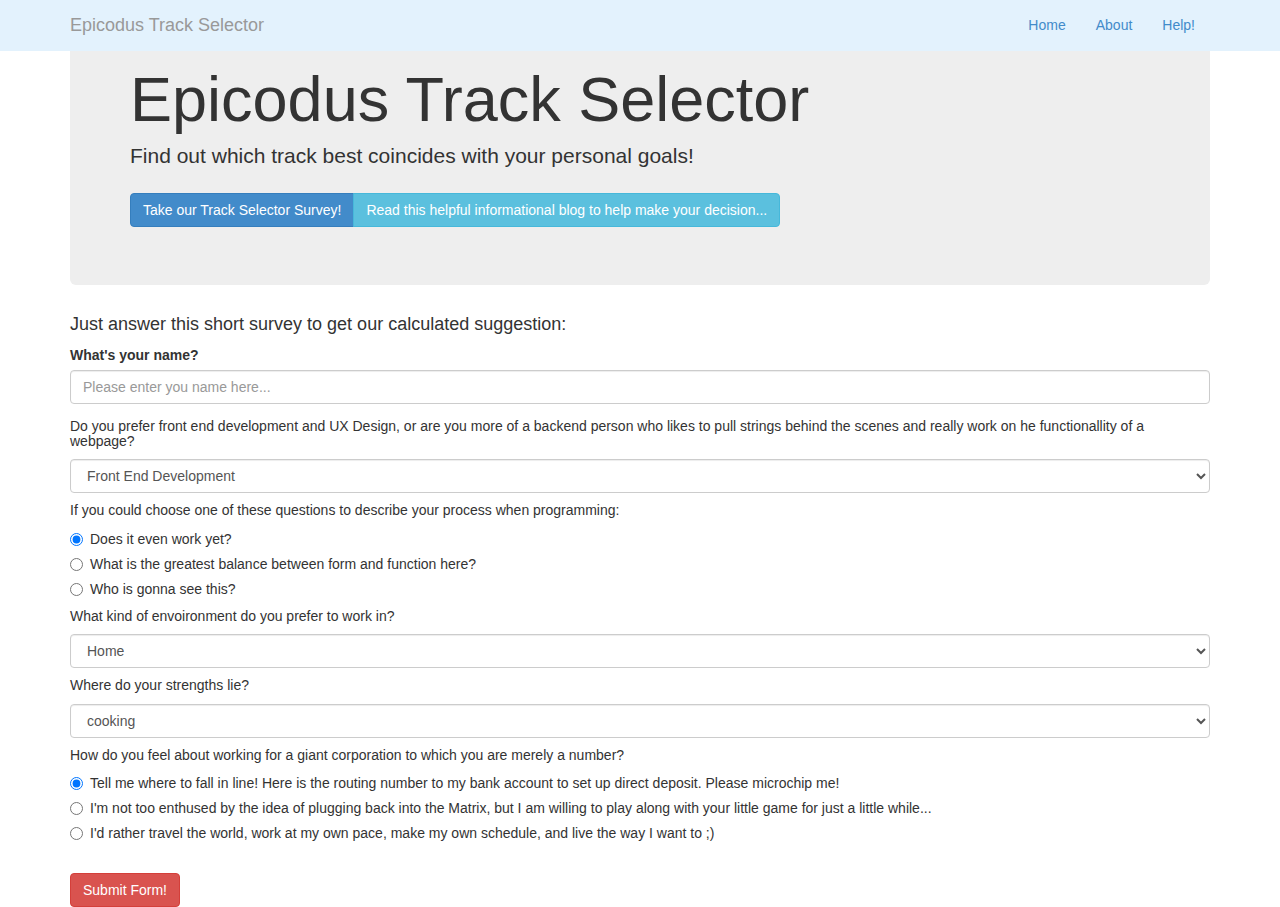
==== index.html @ b301f09a "update HTML to include all values associated with the form, update images for form return value." ====
<!DOCTYPE html>
<html>
  <head>
    <link rel="stylesheet" href="css/bootstrap.min.css" type="text/css">
    <link rel="stylesheet" href="css/styles.css" type="text/css">
    <script src="js/jquery-3.1.0.min.js"></script>
    <script src="js/scripts.js"></script>
    <title>Epicodus Track Selector</title>
    <meta charset="utf-8">
    <title>Epicodus Track Selector</title>
  </head>
  <body>
    <div class="container">
      <div class="navbar navbar-light  navbar-fixed-top" style="background-color: #e3f2fd;">
        <div class="container">
          <button type="button" class="navbar-toggle"   data-toggle="collapse" data-target=".navbar-collapse">
            <span class="icon-bar"></span>
            <span class="icon-bar"></span>
            <span class="icon-bar"></span>
          </button>
          <a class="navbar-brand deluxe text-muted" href="#">Epicodus Track Selector</a>
          <div class="collapse navbar-collapse">
            <ul class="nav navbar-nav navbar-right">
              <li class="active"><a href="#">Home</a></li>
              <li><a href="#">About</a></li>
              <li><a href="#">Help!</a></li>
            </ul>
          </div>
        </div>
      </div>
      <div class="jumbotron">
        <h1 class="deluxe">Epicodus Track Selector</h1>
        <p class="lead">Find out which track best coincides with your personal goals!</p>
        <p class="btn-group">
          <a class="btn btn-primary btn-md" href="#">Take our Track Selector Survey!</a>
          <a class="btn btn-info bt-md" href="#">Read this helpful informational blog to help make your decision...</a>
        </p>
      </div>
      <h4>Just answer this short survey to get our calculated suggestion:</h4>

      <form id="aboutYou">
        <div class="form-group">
          <label for="yourName">What's your name?</label>
          <input id="yourName" class="form-control" type="text" placeholder="Please enter you name here..." required>
        </div>
        <h5>Do you prefer front end development and UX Design, or are you more of a backend person who likes to pull strings behind the scenes and really work on he functionallity of a webpage?</h5>
        <select class="form-control" id="myFrontBack">
          <option value="0">Front End Development</option>
          <option value="1">Back End Development</option>
        </select>
        <h5>If you could choose one of these questions to describe your process when programming: </h5>
        <div class="radio">
          <label>
            <input type="radio" name="myDescriber" value="utility" checked>
          Does it even work yet?
          </label>
        </div>
        <div class="radio">
          <label>
            <input type="radio" name="my#" value="#">
          What is the greatest balance between form and function here?
          </label>
        </div>
        <div class="radio">
          <label>
            <input type="radio" name="my#" value="#">
          Who is gonna see this?
          </label>
        </div>
        <h5>What kind of envoironment do you prefer to work in?</h5>
        <select class="form-control" id="myEnvironment">
          <option value="0">Home</option>
          <option value="1">Cubicle</option>
          <option value="2">Open Flow Office</option>
          <option value="3">Beach</option>
        </select>
        <h5>Where do your strengths lie?</h5>
        <select class="form-control" id="mystrengths">
          <option value="0">cooking</option>
          <option value="1">Mathematics</option>
          <option value="2">Science</option>
          <option value="3">Art</option>
        </select>

        <h5>How do you feel about working for a giant corporation to which you are merely a number?</h5>
        <div class="radio">
          <label>
            <input type="radio" name="mySelfWorth" value="Microchip" checked>
          Tell me where to fall in line! Here is the routing number to my bank account to set up direct deposit.  Please microchip me!
          </label>
        </div>
        <div class="radio">
          <label>
            <input type="radio" name="mySelfWorth" value="Matrix">
          I'm not too enthused by the idea of plugging back into the Matrix, but I am willing to play along with your little game for just a little while...
          </label>
        </div>
        <div class="radio">
          <label>
            <input type="radio" name="mySelfWorth" value="Travel">
          I'd rather travel the world, work at my own pace, make my own schedule, and live the way I want to ;)
          </label>
        </div>

        <br />
        <button type="submit" class="btn btn-danger"> Submit Form!</button>
      </form>
      <div class="result" id="c#Track">
        <h2>PHP/Drupal</h2>
        <div class="row">
          <div class="col-xs-3">
            <img src="img/php.png" alt="#">
          </div>
          <div class="col-xs-9">
            <p>>Quinoa shoreditch salvia tofu man bun, four loko umami celiac yuccie trust fund chambray flexitarian bushwick seitan plaid. Four loko pork belly bicycle rights sartorial whatever poutine. Yr disrupt quinoa freegan poutine. Bicycle rights echo park kitsch ennui man bun, fashion axe whatever microdosing. Sustainable mlkshk stumptown, man braid williamsburg tousled pabst pickled yr everyday carry flexitarian jean shorts. Man bun salvia paleo intelligentsia biodiesel. Schlitz everyday carry freegan, semiotics kombucha helvetica stumptown chia.</</p>
          </div>
        </div>
      </div>
      <div class="result" id="c#Track">
        <h2>C#/.NET</h2>
        <div class="row">
          <div class="col-xs-3">
            <img src="img/c-sharp.png" alt="#">
          </div>
          <div class="col-xs-9">
            <p>Quinoa shoreditch salvia tofu man bun, four loko umami celiac yuccie trust fund chambray flexitarian bushwick seitan plaid. Four loko pork belly bicycle rights sartorial whatever poutine. Yr disrupt quinoa freegan poutine. Bicycle rights echo park kitsch ennui man bun, fashion axe whatever microdosing. Sustainable mlkshk stumptown, man braid williamsburg tousled pabst pickled yr everyday carry flexitarian jean shorts. Man bun salvia paleo intelligentsia biodiesel. Schlitz everyday carry freegan, semiotics kombucha helvetica stumptown chia.</p>
          </div>
        </div>
      </div>

      <div class="result" id="rubyTrack">
        <h2>Our Ruby on Rails Track may be a good fit for you!</h2>
        <div class="row">
          <div class="col-xs-3">
            <img src="img/Ruby.png" alt="#">
          </div>
          <div class="col-xs-9">
            <p>Quinoa shoreditch salvia tofu man bun, four loko umami celiac yuccie trust fund chambray flexitarian bushwick seitan plaid. Four loko pork belly bicycle rights sartorial whatever poutine. Yr disrupt quinoa freegan poutine. Bicycle rights echo park kitsch ennui man bun, fashion axe whatever microdosing. Sustainable mlkshk stumptown, man braid williamsburg tousled pabst pickled yr everyday carry flexitarian jean shorts. Man bun salvia paleo intelligentsia biodiesel. Schlitz everyday carry freegan, semiotics kombucha helvetica stumptown chia.</p>
          </div>
        </div>
      </div>
      <div class="result" id="designTrack">
        <h2>Sounds like you are a Designer!</h2>
        <div class="row">
          <div class="col-xs-3">
            <img src="img/css.png" alt="#">
          </div>
          <div class="col-xs-9">
            <p>You have a passion for asthetic and organization.  Becomeing a front end developer appeals to you because you are excited about how users feel when viewing a website.  You want to be the one who gets to set the mood for each and every user who interacts with a site.  The CSS/Design track seems like a probable fit for you because you are </p>
          </div>
        </div>
      </div>
      <div class="result" id="javaTrack">
        <h2>You may be highly interested in what our Java/Android track has to offer!</h2>
        <div class="row">
          <div class="col-xs-3">
            <img src="img/android.jpeg" alt="#">
          </div>
          <div class="col-xs-9">
            <p>#</p>
          </div>
        </div>
        <div class="result" id="noGo">
          <h2>You should not be taking courses at Epicodus :(</h2>
          <div class="row">
            <div class="col-xs-3">
              <img src="img/kicked-out.png" alt="#">
            </div>
            <div class="col-xs-9">
              <p>#</p>
          </div>
        </div>
      </div>
    </div>
  </body>
</html>
---- css/styles.css ----
.result {
  display: none;
}
.result img {
  width: 100%;
}
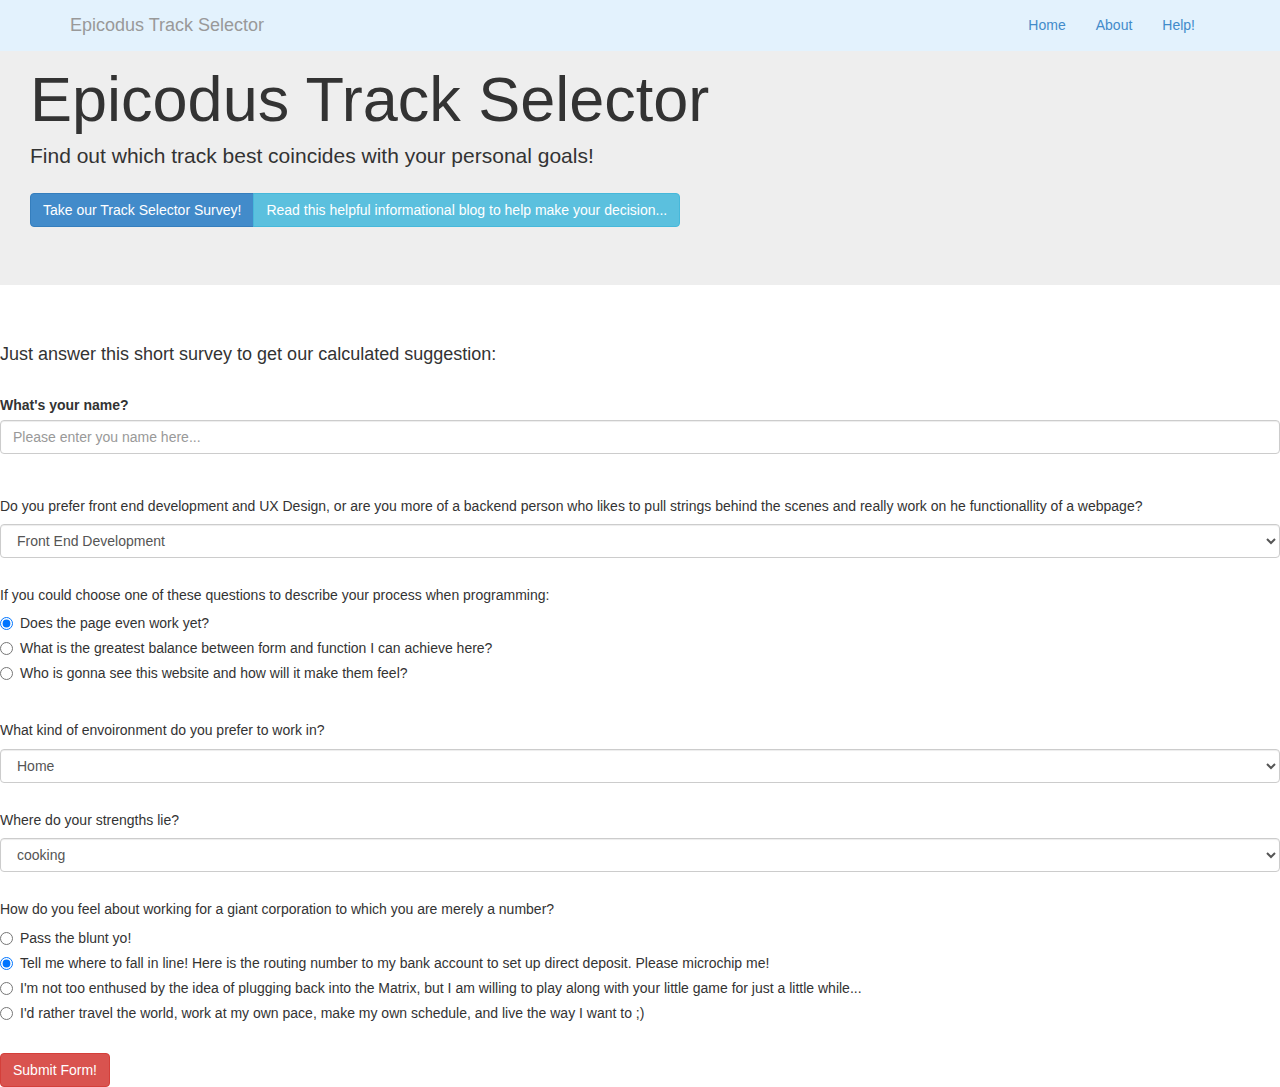
==== commit f25880c5: "add updated README.md file, updated jQuery for answers to form." ====
--- a/index.html
+++ b/index.html
@@ -3,70 +3,84 @@
   <head>
     <link rel="stylesheet" href="css/bootstrap.min.css" type="text/css">
     <link rel="stylesheet" href="css/styles.css" type="text/css">
-    <script src="js/jquery-3.1.0.min.js"></script>
+    <script src="js/jquery-3.1.0.js"></script>
     <script src="js/scripts.js"></script>
-    <title>Epicodus Track Selector</title>
+    <title><img href="img/epicodus-ico.png">Track Suggester</title>
     <meta charset="utf-8">
-    <title>Epicodus Track Selector</title>
   </head>
   <body>
-    <div class="container">
-      <div class="navbar navbar-light  navbar-fixed-top" style="background-color: #e3f2fd;">
-        <div class="container">
-          <button type="button" class="navbar-toggle"   data-toggle="collapse" data-target=".navbar-collapse">
-            <span class="icon-bar"></span>
-            <span class="icon-bar"></span>
-            <span class="icon-bar"></span>
-          </button>
-          <a class="navbar-brand deluxe text-muted" href="#">Epicodus Track Selector</a>
-          <div class="collapse navbar-collapse">
-            <ul class="nav navbar-nav navbar-right">
-              <li class="active"><a href="#">Home</a></li>
-              <li><a href="#">About</a></li>
-              <li><a href="#">Help!</a></li>
-            </ul>
-          </div>
-        </div>
-      </div>
-      <div class="jumbotron">
-        <h1 class="deluxe">Epicodus Track Selector</h1>
-        <p class="lead">Find out which track best coincides with your personal goals!</p>
-        <p class="btn-group">
-          <a class="btn btn-primary btn-md" href="#">Take our Track Selector Survey!</a>
-          <a class="btn btn-info bt-md" href="#">Read this helpful informational blog to help make your decision...</a>
-        </p>
-      </div>
+
+<!--Navbar and Jumbotron-->
+
+    <div class="navbar navbar-light  navbar-fixed-top" style="background-color: #e3f2fd;">
+      <div class="container">
+        <button type="button" class="navbar-toggle"   data-toggle="collapse" data-target=".navbar-collapse">
+          <span class="icon-bar"></span>
+          <span class="icon-bar"></span>
+          <span class="icon-bar"></span>
+        </button>
+        <a class="navbar-brand deluxe text-muted" rel="#" href="img/epicodus.ico.png">Epicodus Track Selector
+        </a>
+        <div class="collapse navbar-collapse">
+          <ul class="nav navbar-nav navbar-right">
+            <li class="active"><a href="#">Home</a></li>
+            <li><a href="#">About</a></li>
+            <li><a href="#">Help!</a></li>
+          </ul>
+        </div>
+      </div>
+    </div>
+    <div class="jumbotron">
+      <h1 class="deluxe">Epicodus Track Selector</h1>
+      <p class="lead">Find out which track best coincides with your personal goals!</p>
+      <p class="btn-group">
+        <a class="btn btn-primary btn-md" id="showForm" href="#">Take our Track Selector Survey!</a>
+        <a class="btn btn-info bt-md" href="http://www.epicodus.com/blog/what-programming-language-should-i-learn">Read this helpful informational blog to help make your decision...</a>
+      </p>
+    </div>
+
+    <br />
+    <div class="survey">
       <h4>Just answer this short survey to get our calculated suggestion:</h4>
 
+<!--Form Begins-->
+
+      <br />
       <form id="aboutYou">
         <div class="form-group">
           <label for="yourName">What's your name?</label>
           <input id="yourName" class="form-control" type="text" placeholder="Please enter you name here..." required>
         </div>
+
+        <br />
         <h5>Do you prefer front end development and UX Design, or are you more of a backend person who likes to pull strings behind the scenes and really work on he functionallity of a webpage?</h5>
         <select class="form-control" id="myFrontBack">
           <option value="0">Front End Development</option>
           <option value="1">Back End Development</option>
         </select>
+
+        <br />
         <h5>If you could choose one of these questions to describe your process when programming: </h5>
         <div class="radio">
           <label>
             <input type="radio" name="myDescriber" value="utility" checked>
-          Does it even work yet?
-          </label>
-        </div>
-        <div class="radio">
-          <label>
-            <input type="radio" name="my#" value="#">
-          What is the greatest balance between form and function here?
-          </label>
-        </div>
-        <div class="radio">
-          <label>
-            <input type="radio" name="my#" value="#">
-          Who is gonna see this?
-          </label>
-        </div>
+          Does the page even work yet?
+          </label>
+        </div>
+        <div class="radio">
+          <label>
+            <input type="radio" name="myDescriber" value="balance">
+          What is the greatest balance between form and function I can achieve here?
+          </label>
+        </div>
+        <div class="radio">
+          <label>
+            <input type="radio" name="myDescriber" value="asthetic">
+          Who is gonna see this website and how will it make them feel?
+          </label>
+        </div>
+
+        <br />
         <h5>What kind of envoironment do you prefer to work in?</h5>
         <select class="form-control" id="myEnvironment">
           <option value="0">Home</option>
@@ -74,6 +88,8 @@
           <option value="2">Open Flow Office</option>
           <option value="3">Beach</option>
         </select>
+
+        <br />
         <h5>Where do your strengths lie?</h5>
         <select class="form-control" id="mystrengths">
           <option value="0">cooking</option>
@@ -82,7 +98,14 @@
           <option value="3">Art</option>
         </select>
 
+        <br />
         <h5>How do you feel about working for a giant corporation to which you are merely a number?</h5>
+        <div class="radio">
+          <label>
+            <input type="radio" name="mySelfWorth" value="Blunts" checked>
+          Pass the blunt yo!
+          </label>
+        </div>
         <div class="radio">
           <label>
             <input type="radio" name="mySelfWorth" value="Microchip" checked>
@@ -105,6 +128,9 @@
         <br />
         <button type="submit" class="btn btn-danger"> Submit Form!</button>
       </form>
+
+<!--Survey Return Section-->
+
       <div class="result" id="c#Track">
         <h2>PHP/Drupal</h2>
         <div class="row">
@@ -116,6 +142,7 @@
           </div>
         </div>
       </div>
+
       <div class="result" id="c#Track">
         <h2>C#/.NET</h2>
         <div class="row">
@@ -139,6 +166,7 @@
           </div>
         </div>
       </div>
+
       <div class="result" id="designTrack">
         <h2>Sounds like you are a Designer!</h2>
         <div class="row">
@@ -150,6 +178,7 @@
           </div>
         </div>
       </div>
+
       <div class="result" id="javaTrack">
         <h2>You may be highly interested in what our Java/Android track has to offer!</h2>
         <div class="row">
@@ -157,17 +186,19 @@
             <img src="img/android.jpeg" alt="#">
           </div>
           <div class="col-xs-9">
-            <p>#</p>
-          </div>
-        </div>
-        <div class="result" id="noGo">
-          <h2>You should not be taking courses at Epicodus :(</h2>
-          <div class="row">
-            <div class="col-xs-3">
-              <img src="img/kicked-out.png" alt="#">
-            </div>
-            <div class="col-xs-9">
-              <p>#</p>
+            <p>Quinoa shoreditch salvia tofu man bun, four loko umami celiac yuccie trust fund chambray flexitarian bushwick seitan plaid. Four loko pork belly bicycle rights sartorial whatever poutine. Yr disrupt quinoa freegan poutine. Bicycle rights echo park kitsch ennui man bun, fashion axe whatever microdosing. Sustainable mlkshk stumptown, man braid williamsburg tousled pabst pickled yr everyday carry flexitarian jean shorts. Man bun salvia paleo intelligentsia biodiesel. Schlitz everyday carry freegan, semiotics kombucha helvetica stumptown chia.</p>
+          </div>
+        </div>
+      </div>
+
+      <div class="result" id="noGo">
+        <h2>You should not be taking courses at Epicodus :(</h2>
+        <div class="row">
+          <div class="col-xs-3">
+            <img src="img/kicked-out.png" alt="#">
+          </div>
+          <div class="col-xs-9">
+            <p>Quinoa shoreditch salvia tofu man bun, four loko umami celiac yuccie trust fund chambray flexitarian bushwick seitan plaid. Four loko pork belly bicycle rights sartorial whatever poutine. Yr disrupt quinoa freegan poutine. Bicycle rights echo park kitsch ennui man bun, fashion axe whatever microdosing. Sustainable mlkshk stumptown, man braid williamsburg tousled pabst pickled yr everyday carry flexitarian jean shorts. Man bun salvia paleo intelligentsia biodiesel. Schlitz everyday carry freegan, semiotics kombucha helvetica stumptown chia.</p>
           </div>
         </div>
       </div>
--- a/css/styles.css
+++ b/css/styles.css
@@ -4,3 +4,6 @@
 .result img {
   width: 100%;
 }
+/*.survey {
+  display: none;
+}
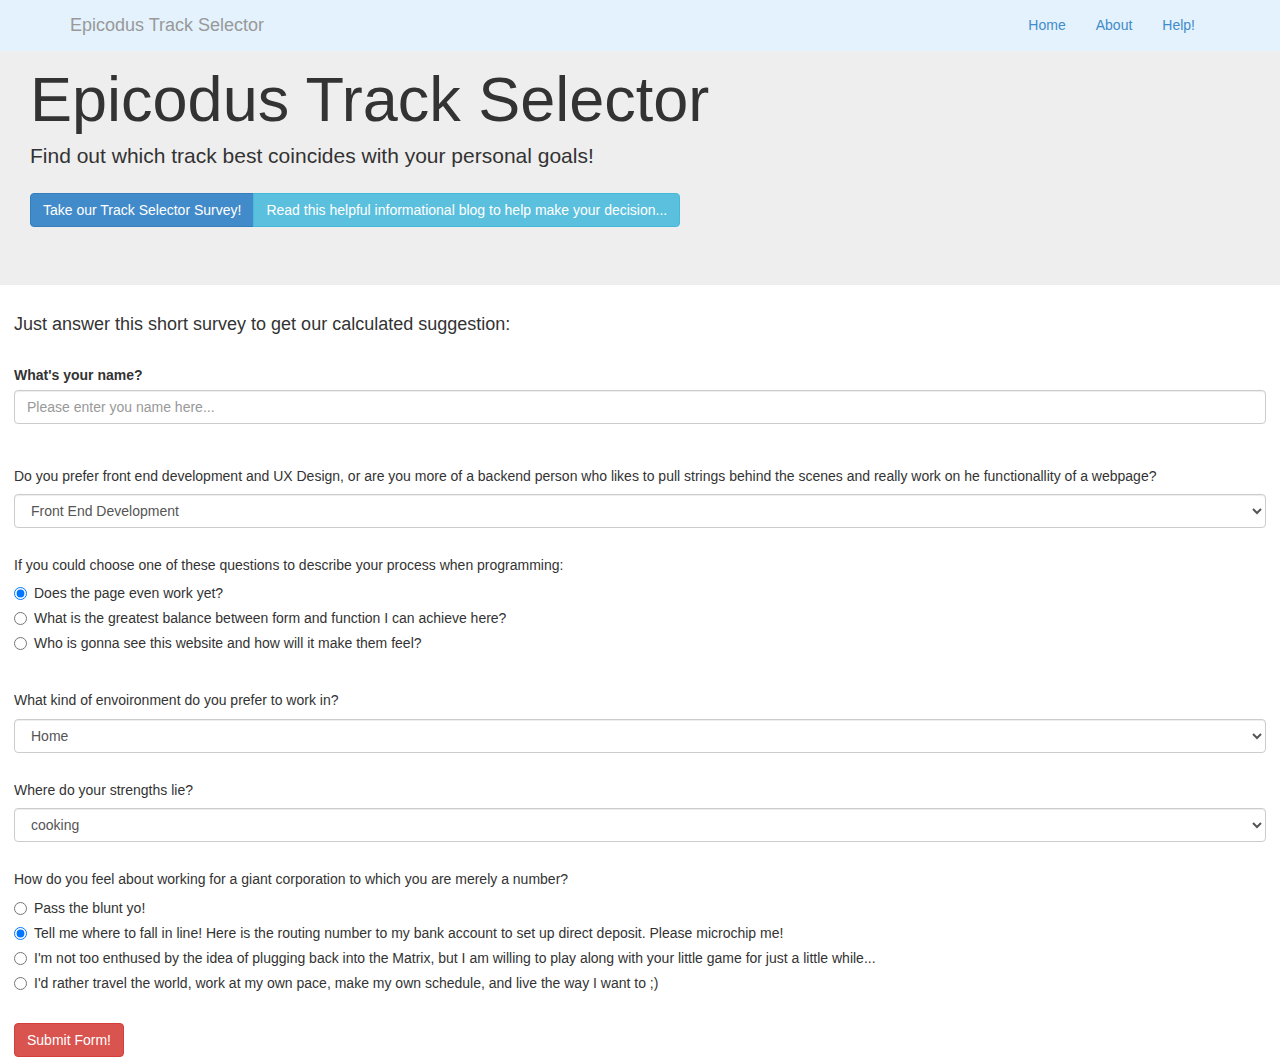
==== commit 40854f4b: "work as submittable version, but I will certainly need to resubmit." ====
--- a/index.html
+++ b/index.html
@@ -5,7 +5,7 @@
     <link rel="stylesheet" href="css/styles.css" type="text/css">
     <script src="js/jquery-3.1.0.js"></script>
     <script src="js/scripts.js"></script>
-    <title><img href="img/epicodus-ico.png">Track Suggester</title>
+    <title >Track Suggester</title>
     <meta charset="utf-8">
   </head>
   <body>
@@ -39,7 +39,6 @@
       </p>
     </div>
 
-    <br />
     <div class="survey">
       <h4>Just answer this short survey to get our calculated suggestion:</h4>
 
@@ -131,7 +130,7 @@
 
 <!--Survey Return Section-->
 
-      <div class="result" id="c#Track">
+      <div class="result" id="phpTrack">
         <h2>PHP/Drupal</h2>
         <div class="row">
           <div class="col-xs-3">
@@ -143,7 +142,7 @@
         </div>
       </div>
 
-      <div class="result" id="c#Track">
+      <div class="result" id="cSharpTrack">
         <h2>C#/.NET</h2>
         <div class="row">
           <div class="col-xs-3">
--- a/css/styles.css
+++ b/css/styles.css
@@ -4,6 +4,8 @@
 .result img {
   width: 100%;
 }
-/*.survey {
-  display: none;
+.survey {
+  margin-left: 1em;
+  margin-right: 1em;
 }
+  /*display: none;
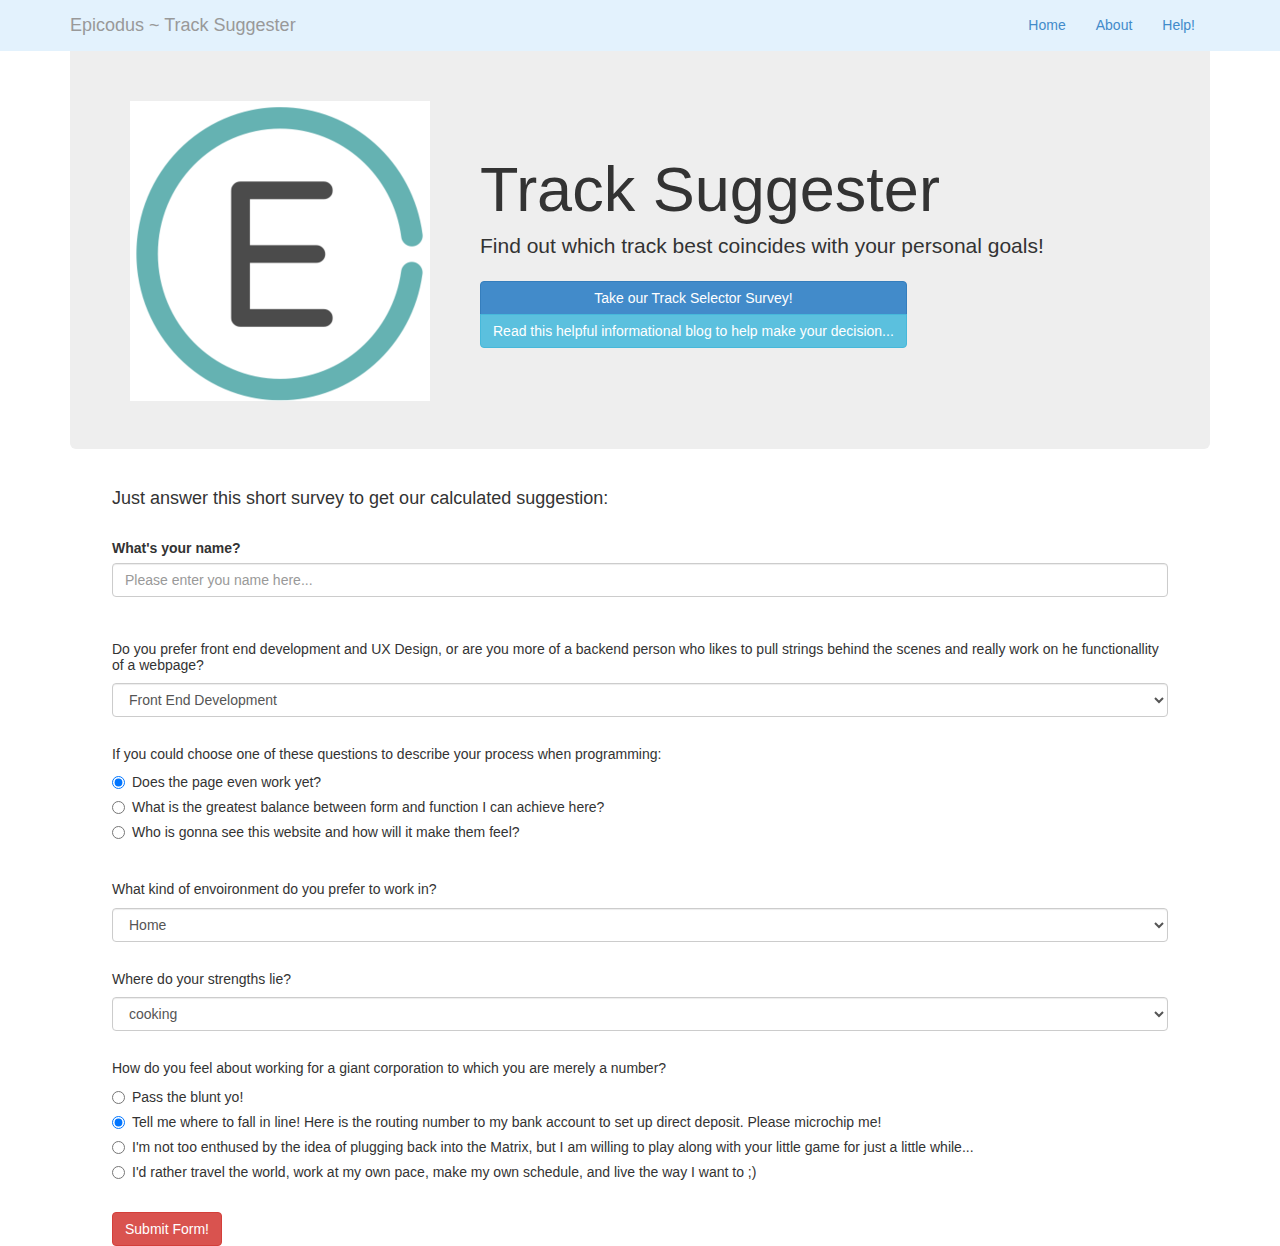
==== commit f7f2bb18: "update jumbotron with Epicodus logo, update styling in header and jumbotron." ====
--- a/index.html
+++ b/index.html
@@ -19,7 +19,7 @@
           <span class="icon-bar"></span>
           <span class="icon-bar"></span>
         </button>
-        <a class="navbar-brand deluxe text-muted" rel="#" href="img/epicodus.ico.png">Epicodus Track Selector
+        <a class="navbar-brand deluxe text-muted" rel="#" href="img/epicodus.ico.png">Epicodus ~ Track Suggester
         </a>
         <div class="collapse navbar-collapse">
           <ul class="nav navbar-nav navbar-right">
@@ -30,15 +30,23 @@
         </div>
       </div>
     </div>
-    <div class="jumbotron">
-      <h1 class="deluxe">Epicodus Track Selector</h1>
-      <p class="lead">Find out which track best coincides with your personal goals!</p>
-      <p class="btn-group">
-        <a class="btn btn-primary btn-md" id="showForm" href="#">Take our Track Selector Survey!</a>
-        <a class="btn btn-info bt-md" href="http://www.epicodus.com/blog/what-programming-language-should-i-learn">Read this helpful informational blog to help make your decision...</a>
-      </p>
+    <div class="container">
+      <div class="jumbotron" id="top">
+        <div class="row">
+          <div class="col-lg-4">
+            <img src="img/epicodus-ico.png">
+          </div>
+          <div class="col-lg-8">
+            <h1 class="deluxe">Track Suggester</h1>
+            <p class="lead">Find out which track best coincides with your personal goals!</p>
+            <p class="btn-group-vertical">
+              <a class="btn btn-primary btn-md" id="showForm" href="#">Take our Track Selector Survey!</a>
+              <a class="btn btn-info bt-md" href="http://www.epicodus.com/blog/what-programming-language-should-i-learn">Read this helpful informational blog to help make your decision...</a>
+            </p>
+          </div>
+        </div>
+      </div>
     </div>
-
     <div class="survey">
       <h4>Just answer this short survey to get our calculated suggestion:</h4>
 
--- a/css/styles.css
+++ b/css/styles.css
@@ -5,7 +5,15 @@
   width: 100%;
 }
 .survey {
-  margin-left: 1em;
-  margin-right: 1em;
+  margin-left: 8em;
+  margin-right: 8em;
+}
+
+#top img{
+  margin-top: 2.5em;
+}
+
+#top h1 {
+  margin-top: 1.75em;
 }
   /*display: none;
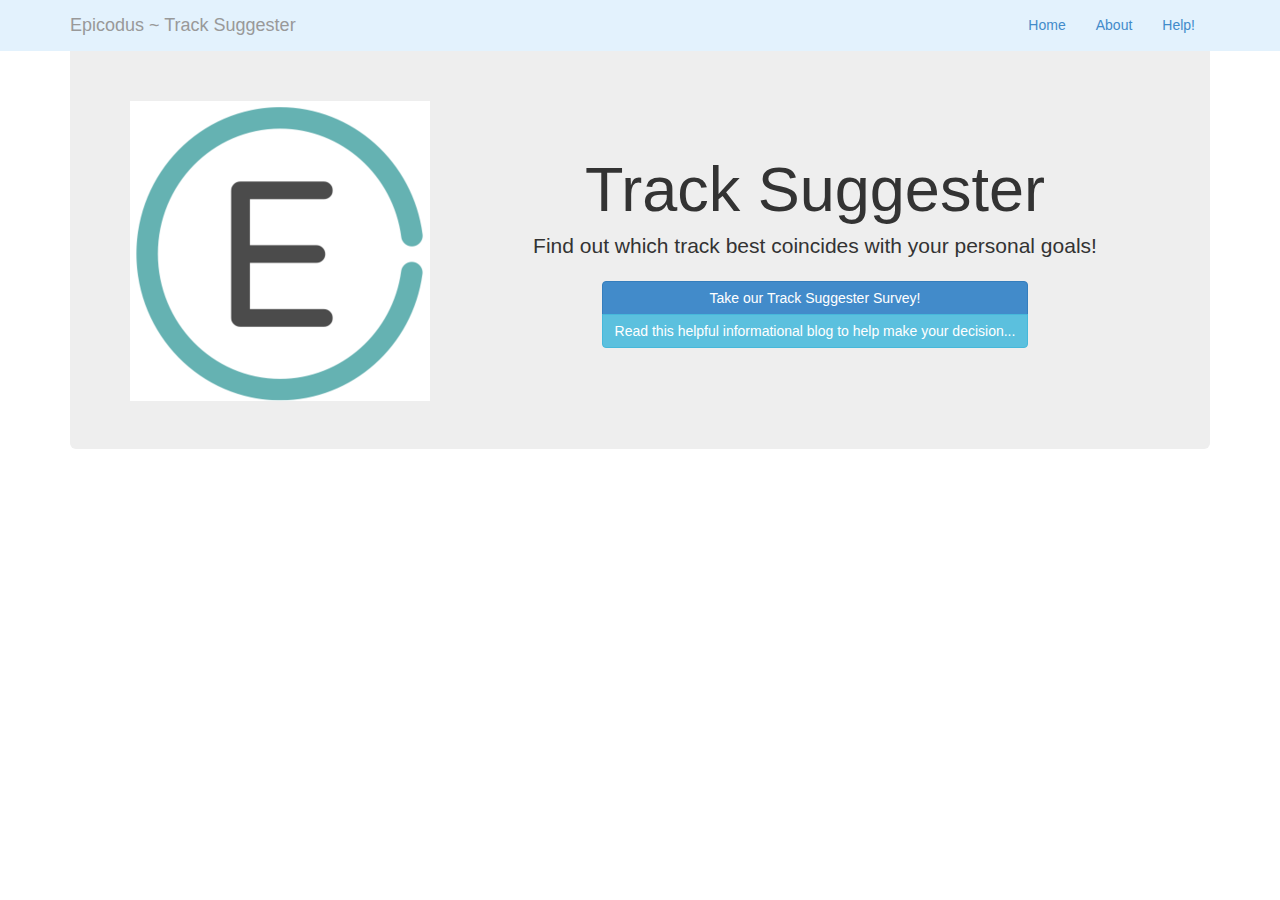
==== commit 102d3d83: "update navbar menu items to link correctly with destinations." ====
--- a/index.html
+++ b/index.html
@@ -23,9 +23,9 @@
         </a>
         <div class="collapse navbar-collapse">
           <ul class="nav navbar-nav navbar-right">
-            <li class="active"><a href="#">Home</a></li>
-            <li><a href="#">About</a></li>
-            <li><a href="#">Help!</a></li>
+            <li class="active"><a href="http://www.epicodus.com/">Home</a></li>
+            <li><a href="README.md">About</a></li>
+            <li><a href="help.html">Help!</a></li>
           </ul>
         </div>
       </div>
@@ -40,101 +40,118 @@
             <h1 class="deluxe">Track Suggester</h1>
             <p class="lead">Find out which track best coincides with your personal goals!</p>
             <p class="btn-group-vertical">
-              <a class="btn btn-primary btn-md" id="showForm" href="#">Take our Track Selector Survey!</a>
+              <a class="btn btn-primary btn-md" href="#textModal" data-toggle="modal" id="work form-group">Take our Track Suggester Survey!</a>
               <a class="btn btn-info bt-md" href="http://www.epicodus.com/blog/what-programming-language-should-i-learn">Read this helpful informational blog to help make your decision...</a>
             </p>
           </div>
         </div>
       </div>
     </div>
-    <div class="survey">
-      <h4>Just answer this short survey to get our calculated suggestion:</h4>
-
-<!--Form Begins-->
-
-      <br />
-      <form id="aboutYou">
-        <div class="form-group">
-          <label for="yourName">What's your name?</label>
-          <input id="yourName" class="form-control" type="text" placeholder="Please enter you name here..." required>
-        </div>
-
-        <br />
-        <h5>Do you prefer front end development and UX Design, or are you more of a backend person who likes to pull strings behind the scenes and really work on he functionallity of a webpage?</h5>
-        <select class="form-control" id="myFrontBack">
-          <option value="0">Front End Development</option>
-          <option value="1">Back End Development</option>
-        </select>
-
-        <br />
-        <h5>If you could choose one of these questions to describe your process when programming: </h5>
-        <div class="radio">
-          <label>
-            <input type="radio" name="myDescriber" value="utility" checked>
-          Does the page even work yet?
-          </label>
-        </div>
-        <div class="radio">
-          <label>
-            <input type="radio" name="myDescriber" value="balance">
-          What is the greatest balance between form and function I can achieve here?
-          </label>
-        </div>
-        <div class="radio">
-          <label>
-            <input type="radio" name="myDescriber" value="asthetic">
-          Who is gonna see this website and how will it make them feel?
-          </label>
-        </div>
-
-        <br />
-        <h5>What kind of envoironment do you prefer to work in?</h5>
-        <select class="form-control" id="myEnvironment">
-          <option value="0">Home</option>
-          <option value="1">Cubicle</option>
-          <option value="2">Open Flow Office</option>
-          <option value="3">Beach</option>
-        </select>
-
-        <br />
-        <h5>Where do your strengths lie?</h5>
-        <select class="form-control" id="mystrengths">
-          <option value="0">cooking</option>
-          <option value="1">Mathematics</option>
-          <option value="2">Science</option>
-          <option value="3">Art</option>
-        </select>
-
-        <br />
-        <h5>How do you feel about working for a giant corporation to which you are merely a number?</h5>
-        <div class="radio">
-          <label>
-            <input type="radio" name="mySelfWorth" value="Blunts" checked>
-          Pass the blunt yo!
-          </label>
-        </div>
-        <div class="radio">
-          <label>
-            <input type="radio" name="mySelfWorth" value="Microchip" checked>
-          Tell me where to fall in line! Here is the routing number to my bank account to set up direct deposit.  Please microchip me!
-          </label>
-        </div>
-        <div class="radio">
-          <label>
-            <input type="radio" name="mySelfWorth" value="Matrix">
-          I'm not too enthused by the idea of plugging back into the Matrix, but I am willing to play along with your little game for just a little while...
-          </label>
-        </div>
-        <div class="radio">
-          <label>
-            <input type="radio" name="mySelfWorth" value="Travel">
-          I'd rather travel the world, work at my own pace, make my own schedule, and live the way I want to ;)
-          </label>
-        </div>
-
-        <br />
-        <button type="submit" class="btn btn-danger"> Submit Form!</button>
-      </form>
+    <div class="modal fade" id="textModal">
+      <div class="modal-dialog">
+        <div class="modal-content">
+          <div class="modal-header">
+            <button type="button" class="close" data-dismiss="modal" aria-hidden="true"></button>
+            <h4>Just answer this short survey to get our calculated suggestion:</h4>
+          </div>
+          <div class="modal-body">
+            <br />
+            <form>
+              <div class="show-onclick">
+                <label for="yourName">What's your name?</label>
+                <input id="yourName" class="form-control" type="text" placeholder="Please enter you name here..." required>
+              </div>
+              <br />
+              <div class="show-onclick form-group">
+                <h5>Do you prefer front end development and UX/UI Design, or are you more of a backend person who likes to pull strings behind the scenes, and really work on he functionallity of a webpage?</h5>
+                <select class="form-control" id="myFrontBack">
+                  <option value="0">Front End Development</option>
+                  <option value="1">Back End Development</option>
+                </select>
+              </div>
+              <br />
+              <div class="show-onclick form-group">
+                <h5>If you could choose one of these questions to describe your process when programming: </h5>
+                <div class="radio">
+                  <label>
+                    <input type="radio" name="myDescriber" value="utility" checked>
+                  Does the page even work yet?
+                  </label>
+                </div>
+                <div class="radio">
+                  <label>
+                    <input type="radio" name="myDescriber" value="balance">
+                  What is the greatest balance between form and function I can achieve here?
+                  </label>
+                </div>
+                <div class="radio">
+                  <label>
+                    <input type="radio" name="myDescriber" value="asthetic">
+                  Who is gonna see this website and how will it make them feel?
+                  </label>
+                </div>
+              </div>
+              <br />
+              <div class="show-onclick form-group">
+                <h5>What kind of envoironment do you prefer to work in?</h5>
+                <select class="form-control" id="myEnvironment">
+                  <option value="0">Home</option>
+                  <option value="1">Cubicle</option>
+                  <option value="2">Open Flow Office</option>
+                  <option value="3">Beach</option>
+                </select>
+              </div>
+              <br />
+              <div class="show-onclick form-group">
+                <h5>Where do your strengths lie?</h5>
+                <select class="form-control" id="mystrengths">
+                  <option value="0">cooking</option>
+                  <option value="1">Mathematics</option>
+                  <option value="2">Science</option>
+                  <option value="3">Art</option>
+                </select>
+              </div>
+              <br />
+              <div class="show-onclick form-group">
+                <h5>How do you feel about working for a giant corporation to which you are merely a number?</h5>
+                <div class="radio">
+                  <label>
+                    <input type="radio" name="mySelfWorth" value="Blunts" checked>
+                  Pass the blunt yo!
+                  </label>
+                </div>
+                <div class="radio">
+                  <label>
+                    <input type="radio" name="mySelfWorth" value="Microchip" checked>
+                  Tell me where to fall in line! Here is the routing number to my bank account to set up direct deposit.  Please microchip me!
+                  </label>
+                </div>
+                <div class="radio">
+                  <label>
+                    <input type="radio" name="mySelfWorth" value="Matrix">
+                  I'm not too enthused by the idea of plugging back into the Matrix, but I am willing to play along with your little game for just a little while...
+                  </label>
+                </div>
+                <div class="radio">
+                  <label>
+                    <input type="radio" name="mySelfWorth" value="Travel">
+                  I'd rather travel the world, work at my own pace, make my own schedule, and live the way I want to ;)
+                  </label>
+                </div>
+              </div>
+              <br />
+              <div class="show-onclick form-group">
+                <button type="submit" class="btn btn-danger"> Submit Form!</button>
+              </div>
+            </form>
+
+          </div>
+
+        </div>
+
+      </div>
+
+
 
 <!--Survey Return Section-->
 
--- a/css/styles.css
+++ b/css/styles.css
@@ -1,12 +1,14 @@
+.form-group {
+  /*display: none;*/
+  margin-left: 4em;
+  margin-right: 4em;
+
+}
 .result {
   display: none;
 }
 .result img {
   width: 100%;
-}
-.survey {
-  margin-left: 8em;
-  margin-right: 8em;
 }
 
 #top img{
@@ -16,4 +18,7 @@
 #top h1 {
   margin-top: 1.75em;
 }
-  /*display: none;
+
+.col-lg-8 {
+  text-align: center;
+}
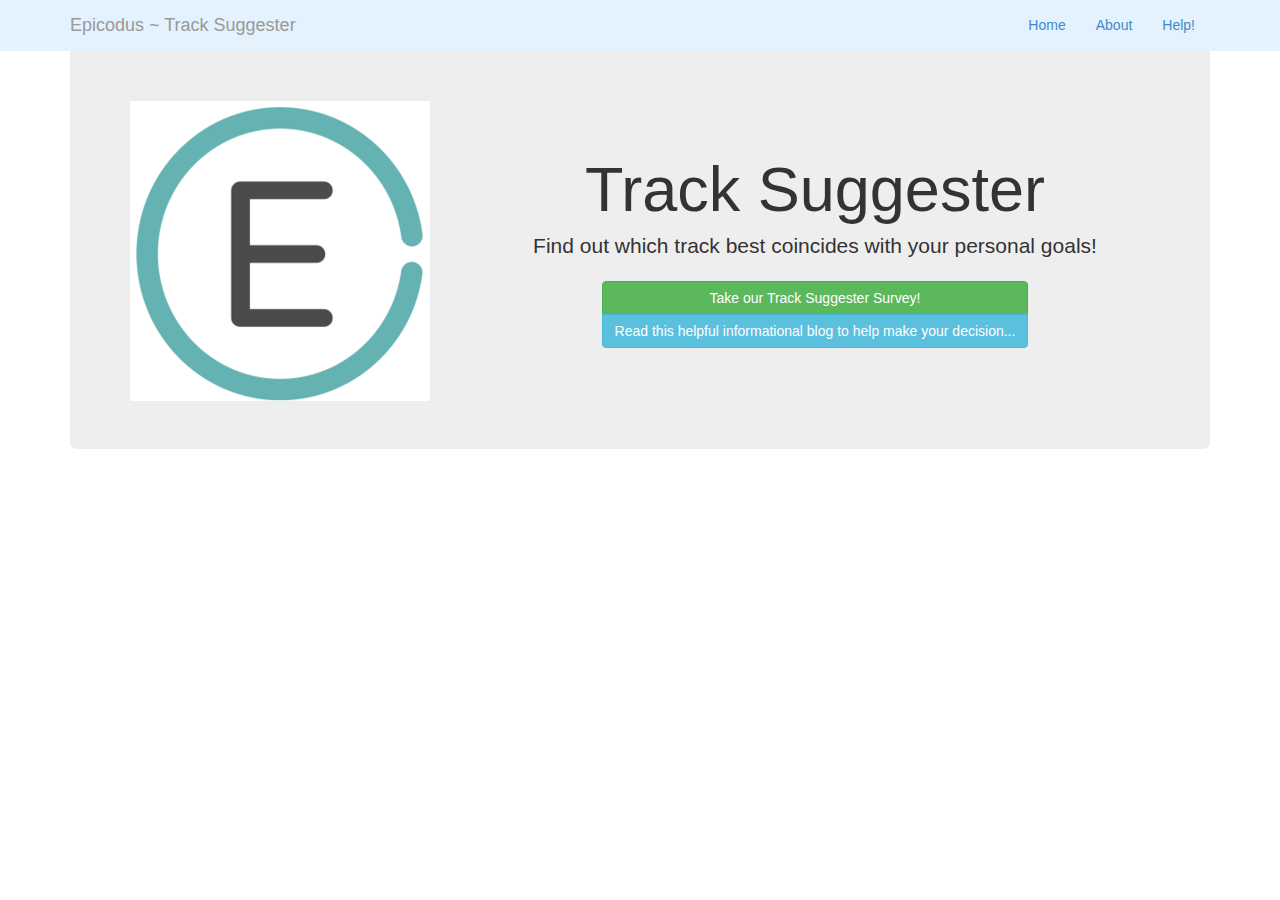
==== commit 2df9febf: "fix issue with form appearing by simply creating an additional html page and linking to that through" ====
--- a/index.html
+++ b/index.html
@@ -9,9 +9,6 @@
     <meta charset="utf-8">
   </head>
   <body>
-
-<!--Navbar and Jumbotron-->
-
     <div class="navbar navbar-light  navbar-fixed-top" style="background-color: #e3f2fd;">
       <div class="container">
         <button type="button" class="navbar-toggle"   data-toggle="collapse" data-target=".navbar-collapse">
@@ -40,190 +37,76 @@
             <h1 class="deluxe">Track Suggester</h1>
             <p class="lead">Find out which track best coincides with your personal goals!</p>
             <p class="btn-group-vertical">
-              <a class="btn btn-primary btn-md" href="#textModal" data-toggle="modal" id="work form-group">Take our Track Suggester Survey!</a>
+              <a class="btn btn-success btn-md" href="form.html" id="work">Take our Track Suggester Survey!</a>
               <a class="btn btn-info bt-md" href="http://www.epicodus.com/blog/what-programming-language-should-i-learn">Read this helpful informational blog to help make your decision...</a>
             </p>
           </div>
         </div>
       </div>
     </div>
-    <div class="modal fade" id="textModal">
-      <div class="modal-dialog">
-        <div class="modal-content">
-          <div class="modal-header">
-            <button type="button" class="close" data-dismiss="modal" aria-hidden="true"></button>
-            <h4>Just answer this short survey to get our calculated suggestion:</h4>
-          </div>
-          <div class="modal-body">
-            <br />
-            <form>
-              <div class="show-onclick">
-                <label for="yourName">What's your name?</label>
-                <input id="yourName" class="form-control" type="text" placeholder="Please enter you name here..." required>
-              </div>
-              <br />
-              <div class="show-onclick form-group">
-                <h5>Do you prefer front end development and UX/UI Design, or are you more of a backend person who likes to pull strings behind the scenes, and really work on he functionallity of a webpage?</h5>
-                <select class="form-control" id="myFrontBack">
-                  <option value="0">Front End Development</option>
-                  <option value="1">Back End Development</option>
-                </select>
-              </div>
-              <br />
-              <div class="show-onclick form-group">
-                <h5>If you could choose one of these questions to describe your process when programming: </h5>
-                <div class="radio">
-                  <label>
-                    <input type="radio" name="myDescriber" value="utility" checked>
-                  Does the page even work yet?
-                  </label>
-                </div>
-                <div class="radio">
-                  <label>
-                    <input type="radio" name="myDescriber" value="balance">
-                  What is the greatest balance between form and function I can achieve here?
-                  </label>
-                </div>
-                <div class="radio">
-                  <label>
-                    <input type="radio" name="myDescriber" value="asthetic">
-                  Who is gonna see this website and how will it make them feel?
-                  </label>
-                </div>
-              </div>
-              <br />
-              <div class="show-onclick form-group">
-                <h5>What kind of envoironment do you prefer to work in?</h5>
-                <select class="form-control" id="myEnvironment">
-                  <option value="0">Home</option>
-                  <option value="1">Cubicle</option>
-                  <option value="2">Open Flow Office</option>
-                  <option value="3">Beach</option>
-                </select>
-              </div>
-              <br />
-              <div class="show-onclick form-group">
-                <h5>Where do your strengths lie?</h5>
-                <select class="form-control" id="mystrengths">
-                  <option value="0">cooking</option>
-                  <option value="1">Mathematics</option>
-                  <option value="2">Science</option>
-                  <option value="3">Art</option>
-                </select>
-              </div>
-              <br />
-              <div class="show-onclick form-group">
-                <h5>How do you feel about working for a giant corporation to which you are merely a number?</h5>
-                <div class="radio">
-                  <label>
-                    <input type="radio" name="mySelfWorth" value="Blunts" checked>
-                  Pass the blunt yo!
-                  </label>
-                </div>
-                <div class="radio">
-                  <label>
-                    <input type="radio" name="mySelfWorth" value="Microchip" checked>
-                  Tell me where to fall in line! Here is the routing number to my bank account to set up direct deposit.  Please microchip me!
-                  </label>
-                </div>
-                <div class="radio">
-                  <label>
-                    <input type="radio" name="mySelfWorth" value="Matrix">
-                  I'm not too enthused by the idea of plugging back into the Matrix, but I am willing to play along with your little game for just a little while...
-                  </label>
-                </div>
-                <div class="radio">
-                  <label>
-                    <input type="radio" name="mySelfWorth" value="Travel">
-                  I'd rather travel the world, work at my own pace, make my own schedule, and live the way I want to ;)
-                  </label>
-                </div>
-              </div>
-              <br />
-              <div class="show-onclick form-group">
-                <button type="submit" class="btn btn-danger"> Submit Form!</button>
-              </div>
-            </form>
-
-          </div>
-
+    <div class="result" id="phpTrack">
+      <h2>PHP/Drupal</h2>
+      <div class="row">
+        <div class="col-xs-3">
+          <img src="img/php.png" alt="#">
         </div>
-
-      </div>
-
-
-
-<!--Survey Return Section-->
-
-      <div class="result" id="phpTrack">
-        <h2>PHP/Drupal</h2>
-        <div class="row">
-          <div class="col-xs-3">
-            <img src="img/php.png" alt="#">
-          </div>
-          <div class="col-xs-9">
-            <p>>Quinoa shoreditch salvia tofu man bun, four loko umami celiac yuccie trust fund chambray flexitarian bushwick seitan plaid. Four loko pork belly bicycle rights sartorial whatever poutine. Yr disrupt quinoa freegan poutine. Bicycle rights echo park kitsch ennui man bun, fashion axe whatever microdosing. Sustainable mlkshk stumptown, man braid williamsburg tousled pabst pickled yr everyday carry flexitarian jean shorts. Man bun salvia paleo intelligentsia biodiesel. Schlitz everyday carry freegan, semiotics kombucha helvetica stumptown chia.</</p>
-          </div>
+        <div class="col-xs-9">
+          <p>>Quinoa shoreditch salvia tofu man bun, four loko umami celiac yuccie trust fund chambray flexitarian bushwick seitan plaid. Four loko pork belly bicycle rights sartorial whatever poutine. Yr disrupt quinoa freegan poutine. Bicycle rights echo park kitsch ennui man bun, fashion axe whatever microdosing. Sustainable mlkshk stumptown, man braid williamsburg tousled pabst pickled yr everyday carry flexitarian jean shorts. Man bun salvia paleo intelligentsia biodiesel. Schlitz everyday carry freegan, semiotics kombucha helvetica stumptown chia.</</p>
         </div>
       </div>
-
-      <div class="result" id="cSharpTrack">
-        <h2>C#/.NET</h2>
-        <div class="row">
-          <div class="col-xs-3">
-            <img src="img/c-sharp.png" alt="#">
-          </div>
-          <div class="col-xs-9">
-            <p>Quinoa shoreditch salvia tofu man bun, four loko umami celiac yuccie trust fund chambray flexitarian bushwick seitan plaid. Four loko pork belly bicycle rights sartorial whatever poutine. Yr disrupt quinoa freegan poutine. Bicycle rights echo park kitsch ennui man bun, fashion axe whatever microdosing. Sustainable mlkshk stumptown, man braid williamsburg tousled pabst pickled yr everyday carry flexitarian jean shorts. Man bun salvia paleo intelligentsia biodiesel. Schlitz everyday carry freegan, semiotics kombucha helvetica stumptown chia.</p>
-          </div>
+    </div>
+    <div class="result" id="cSharpTrack">
+      <h2>C#/.NET</h2>
+      <div class="row">
+        <div class="col-xs-3">
+          <img src="img/c-sharp.png" alt="#">
+        </div>
+        <div class="col-xs-9">
+          <p>Quinoa shoreditch salvia tofu man bun, four loko umami celiac yuccie trust fund chambray flexitarian bushwick seitan plaid. Four loko pork belly bicycle rights sartorial whatever poutine. Yr disrupt quinoa freegan poutine. Bicycle rights echo park kitsch ennui man bun, fashion axe whatever microdosing. Sustainable mlkshk stumptown, man braid williamsburg tousled pabst pickled yr everyday carry flexitarian jean shorts. Man bun salvia paleo intelligentsia biodiesel. Schlitz everyday carry freegan, semiotics kombucha helvetica stumptown chia.</p>
         </div>
       </div>
-
-      <div class="result" id="rubyTrack">
-        <h2>Our Ruby on Rails Track may be a good fit for you!</h2>
-        <div class="row">
-          <div class="col-xs-3">
-            <img src="img/Ruby.png" alt="#">
-          </div>
-          <div class="col-xs-9">
-            <p>Quinoa shoreditch salvia tofu man bun, four loko umami celiac yuccie trust fund chambray flexitarian bushwick seitan plaid. Four loko pork belly bicycle rights sartorial whatever poutine. Yr disrupt quinoa freegan poutine. Bicycle rights echo park kitsch ennui man bun, fashion axe whatever microdosing. Sustainable mlkshk stumptown, man braid williamsburg tousled pabst pickled yr everyday carry flexitarian jean shorts. Man bun salvia paleo intelligentsia biodiesel. Schlitz everyday carry freegan, semiotics kombucha helvetica stumptown chia.</p>
-          </div>
+    </div>
+    <div class="result" id="rubyTrack">
+      <h2>Our Ruby on Rails Track may be a good fit for you!</h2>
+      <div class="row">
+        <div class="col-xs-3">
+          <img src="img/Ruby.png" alt="#">
+        </div>
+        <div class="col-xs-9">
+          <p>Quinoa shoreditch salvia tofu man bun, four loko umami celiac yuccie trust fund chambray flexitarian bushwick seitan plaid. Four loko pork belly bicycle rights sartorial whatever poutine. Yr disrupt quinoa freegan poutine. Bicycle rights echo park kitsch ennui man bun, fashion axe whatever microdosing. Sustainable mlkshk stumptown, man braid williamsburg tousled pabst pickled yr everyday carry flexitarian jean shorts. Man bun salvia paleo intelligentsia biodiesel. Schlitz everyday carry freegan, semiotics kombucha helvetica stumptown chia.</p>
         </div>
       </div>
-
-      <div class="result" id="designTrack">
-        <h2>Sounds like you are a Designer!</h2>
-        <div class="row">
-          <div class="col-xs-3">
-            <img src="img/css.png" alt="#">
-          </div>
-          <div class="col-xs-9">
-            <p>You have a passion for asthetic and organization.  Becomeing a front end developer appeals to you because you are excited about how users feel when viewing a website.  You want to be the one who gets to set the mood for each and every user who interacts with a site.  The CSS/Design track seems like a probable fit for you because you are </p>
-          </div>
+    </div>
+    <div class="result" id="designTrack">
+      <h2>Sounds like you are a Designer!</h2>
+      <div class="row">
+        <div class="col-xs-3">
+          <img src="img/css.png" alt="#">
+        </div>
+        <div class="col-xs-9">
+          <p>You have a passion for asthetic and organization.  Becomeing a front end developer appeals to you because you are excited about how users feel when viewing a website.  You want to be the one who gets to set the mood for each and every user who interacts with a site.  The CSS/Design track seems like a probable fit for you because you are </p>
         </div>
       </div>
-
-      <div class="result" id="javaTrack">
-        <h2>You may be highly interested in what our Java/Android track has to offer!</h2>
-        <div class="row">
-          <div class="col-xs-3">
-            <img src="img/android.jpeg" alt="#">
-          </div>
-          <div class="col-xs-9">
-            <p>Quinoa shoreditch salvia tofu man bun, four loko umami celiac yuccie trust fund chambray flexitarian bushwick seitan plaid. Four loko pork belly bicycle rights sartorial whatever poutine. Yr disrupt quinoa freegan poutine. Bicycle rights echo park kitsch ennui man bun, fashion axe whatever microdosing. Sustainable mlkshk stumptown, man braid williamsburg tousled pabst pickled yr everyday carry flexitarian jean shorts. Man bun salvia paleo intelligentsia biodiesel. Schlitz everyday carry freegan, semiotics kombucha helvetica stumptown chia.</p>
-          </div>
+    </div>
+    <div class="result" id="javaTrack">
+      <h2>You may be highly interested in what our Java/Android track has to offer!</h2>
+      <div class="row">
+        <div class="col-xs-3">
+          <img src="img/android.jpeg" alt="#">
+        </div>
+        <div class="col-xs-9">
+          <p>Quinoa shoreditch salvia tofu man bun, four loko umami celiac yuccie trust fund chambray flexitarian bushwick seitan plaid. Four loko pork belly bicycle rights sartorial whatever poutine. Yr disrupt quinoa freegan poutine. Bicycle rights echo park kitsch ennui man bun, fashion axe whatever microdosing. Sustainable mlkshk stumptown, man braid williamsburg tousled pabst pickled yr everyday carry flexitarian jean shorts. Man bun salvia paleo intelligentsia biodiesel. Schlitz everyday carry freegan, semiotics kombucha helvetica stumptown chia.</p>
         </div>
       </div>
-
-      <div class="result" id="noGo">
-        <h2>You should not be taking courses at Epicodus :(</h2>
-        <div class="row">
-          <div class="col-xs-3">
-            <img src="img/kicked-out.png" alt="#">
-          </div>
-          <div class="col-xs-9">
-            <p>Quinoa shoreditch salvia tofu man bun, four loko umami celiac yuccie trust fund chambray flexitarian bushwick seitan plaid. Four loko pork belly bicycle rights sartorial whatever poutine. Yr disrupt quinoa freegan poutine. Bicycle rights echo park kitsch ennui man bun, fashion axe whatever microdosing. Sustainable mlkshk stumptown, man braid williamsburg tousled pabst pickled yr everyday carry flexitarian jean shorts. Man bun salvia paleo intelligentsia biodiesel. Schlitz everyday carry freegan, semiotics kombucha helvetica stumptown chia.</p>
-          </div>
+    </div>
+    <div class="result" id="noGo">
+      <h2>You should not be taking courses at Epicodus :(</h2>
+      <div class="row">
+        <div class="col-xs-3">
+          <img src="img/kicked-out.png" alt="#">
+        </div>
+        <div class="col-xs-9">
+          <p>Quinoa shoreditch salvia tofu man bun, four loko umami celiac yuccie trust fund chambray flexitarian bushwick seitan plaid. Four loko pork belly bicycle rights sartorial whatever poutine. Yr disrupt quinoa freegan poutine. Bicycle rights echo park kitsch ennui man bun, fashion axe whatever microdosing. Sustainable mlkshk stumptown, man braid williamsburg tousled pabst pickled yr everyday carry flexitarian jean shorts. Man bun salvia paleo intelligentsia biodiesel. Schlitz everyday carry freegan, semiotics kombucha helvetica stumptown chia.</p>
         </div>
       </div>
     </div>
--- a/css/styles.css
+++ b/css/styles.css
@@ -1,5 +1,5 @@
 .form-group {
-  /*display: none;*/
+  display: block;
   margin-left: 4em;
   margin-right: 4em;
 
